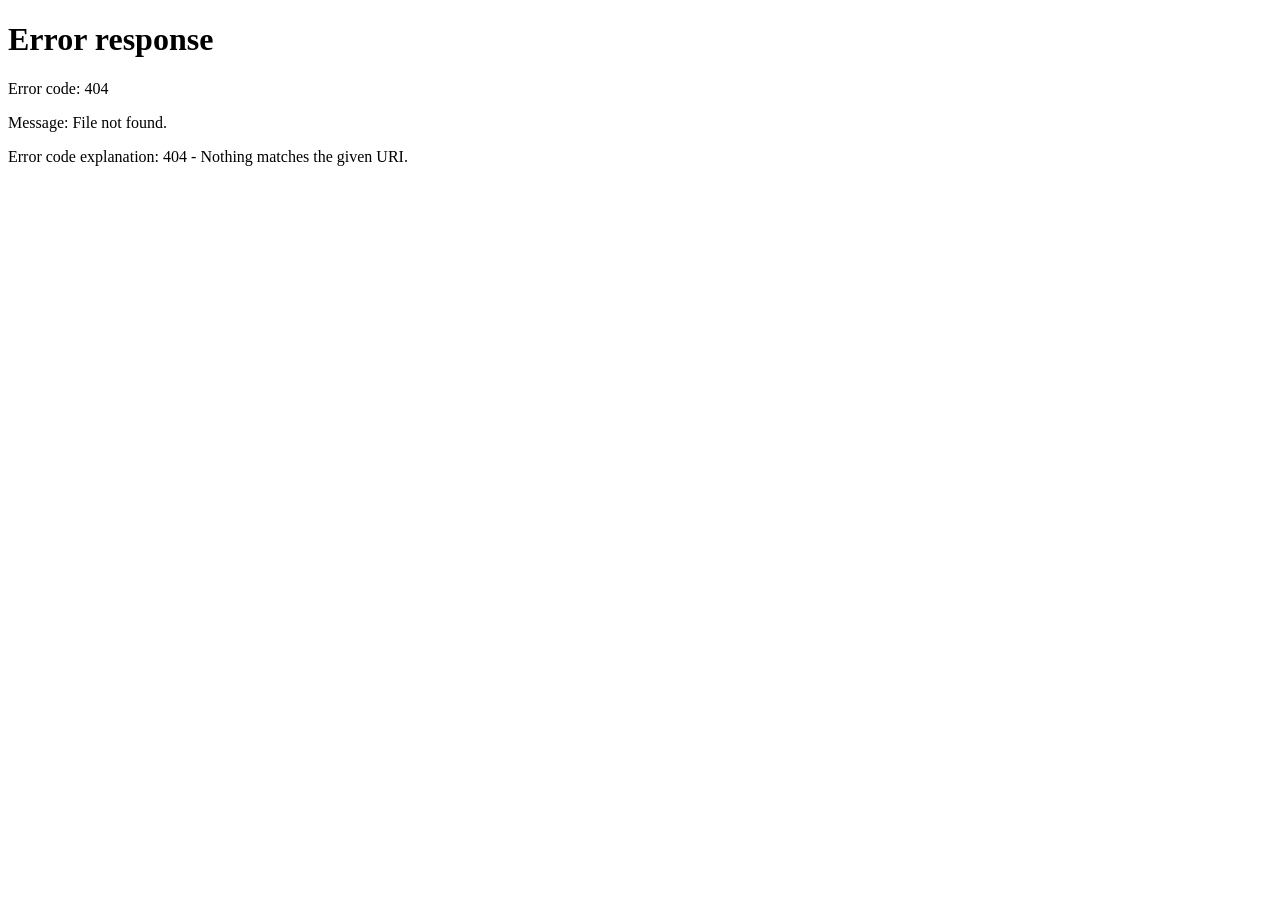
==== app.html @ 22ca903d "Update app.html" ====
<!DOCTYPE html>
<html lang="ar" dir="rtl">
<head>
<meta charset="UTF-8">
<meta name="viewport" content="width=device-width, initial-scale=1.0">
<link href="https://fonts.googleapis.com/css2?family=Cairo&display=swap" rel="stylesheet">
<title>تشغيل الأسطول</title>
<link rel="stylesheet" href="css/style.css">
</head>

<body>

<div class="sidebar">
  <h3>🚑 النظام</h3>
  <a href="dashboard.html">📊 لوحة القائد</a>
  <button onclick="logout()">تسجيل خروج</button>
</div>

<div class="main">

<h1>🚑 تشغيل الأسطول</h1>

<input type="text" placeholder="بحث" onkeyup="بحث_مركبة(this.value)">
<select id="قائمة_المركبات" onchange="تعبئة_المركبة()"></select>

<hr>

<input id="رقم_اللوحة">
<input id="الحروف">
<input id="النوع">
<input id="الموديل">
<input id="الشاصي">
<input id="العداد">
<input id="آخر_تغيير_زيت" readonly>

<hr>

<h3>إضافة صيانة</h3>
<input id="رقم_المركبة_صيانة">
<input id="نوع_الصيانة">

<button onclick="حفظ_صيانة()">حفظ</button>

</div>

<script src="config.js"></script>

<script>

// 🔐 حماية
if (localStorage.getItem("role") !== "operator") {
  location.href = "login.html";
}

// 🔌 بيانات
let بيانات_المركبات = [];
let بيانات_الزيت = [];

// تحميل JSONP
function تحميل_البيانات() {
  const s = document.createElement("script");
  s.src = API_URL + "?callback=استلام";
  document.body.appendChild(s);
}

function استلام(data) {
  بيانات_المركبات = data.fleet || [];
  بيانات_الزيت = data.oil || [];
  تحميل_القائمة();
}

// قائمة
function تحميل_القائمة() {
  let list = document.getElementById("قائمة_المركبات");
  list.innerHTML = "";

  بيانات_المركبات.slice(1).forEach(r => {
    let o = document.createElement("option");
    o.value = r[0];
    o.text = r[1] + " - " + r[3];
    list.appendChild(o);
  });
}

// تعبئة
function تعبئة_المركبة() {
  let id = document.getElementById("قائمة_المركبات").value;
  let m = بيانات_المركبات.find(x => x[0] == id);

  if (!m) return;

  document.getElementById("رقم_اللوحة").value = m[1];
  document.getElementById("الحروف").value = m[2];
  document.getElementById("النوع").value = m[3];
  document.getElementById("الموديل").value = m[4];
  document.getElementById("الشاصي").value = m[5];
  document.getElementById("العداد").value = m[6];
}

// بحث
function بحث_مركبة(v) {
  let list = document.getElementById("قائمة_المركبات");
  list.innerHTML = "";

  بيانات_المركبات.slice(1).forEach(r => {
    if (r.join(" ").includes(v)) {
      let o = document.createElement("option");
      o.value = r[0];
      o.text = r[1] + " - " + r[3];
      list.appendChild(o);
    }
  });
}

// حفظ صيانة
function حفظ_صيانة() {

  fetch(API_URL, {
    method: "POST",
    body: JSON.stringify({
      sheet: "الصيانة",
      values: [
        document.getElementById("رقم_المركبة_صيانة").value,
        new Date(),
        document.getElementById("نوع_الصيانة").value
      ]
    })
  });

  alert("تم الحفظ");
}

// خروج
function logout() {
  localStorage.clear();
  location.href = "login.html";
}

window.onload = تحميل_البيانات;

</script>

</body>
</html>
---- css/style.css ----
/* الخط */
body {
  font-family: 'Cairo', sans-serif;
  margin: 0;
  background: linear-gradient(135deg, #0b1e2d, #112f45);
  color: white;
}

/* ===== صفحة تسجيل الدخول ===== */

.login-page {
  display: flex;
  justify-content: center;
  align-items: center;
  height: 100vh;
}

/* صندوق الدخول */
.login-box {
  background: rgba(255, 255, 255, 0.05);
  backdrop-filter: blur(15px);
  padding: 40px;
  border-radius: 16px;
  width: 90%;
  max-width: 350px;
  text-align: center;
  box-shadow: 0 0 25px rgba(0,0,0,0.4);
}

.login-box h2 {
  margin-bottom: 20px;
}

/* الحقول */
input {
  width: 100%;
  padding: 12px;
  margin: 10px 0;
  border-radius: 8px;
  border: none;
  outline: none;
}

/* زر الدخول */
button {
  background: linear-gradient(45deg, #ff3b3b, #ff6b6b);
  color: white;
  padding: 12px;
  border: none;
  width: 100%;
  border-radius: 8px;
  font-weight: bold;
  cursor: pointer;
  transition: 0.3s;
}

button:hover {
  transform: scale(1.05);
}

/* ===== النظام ===== */

.sidebar {
  width: 220px;
  position: fixed;
  height: 100%;
  background: #091520;
  padding: 20px;
}

.sidebar a {
  display: block;
  margin: 10px 0;
  color: white;
  text-decoration: none;
}

/* المحتوى */
.main {
  margin-right: 240px;
  padding: 20px;
}

/* الكروت */
.cards {
  display: flex;
  flex-wrap: wrap;
}

.card {
  background: #122b40;
  padding: 20px;
  margin: 10px;
  border-radius: 10px;
  flex: 1;
  min-width: 150px;
}

/* ===== الموبايل 🔥 ===== */

@media (max-width: 768px) {

  .sidebar {
    width: 100%;
    height: auto;
    position: relative;
  }

  .main {
    margin-right: 0;
  }

  .cards {
    flex-direction: column;
  }

  .login-box {
    width: 95%;
  }
}
/* ===== الموبايل 🔥 ===== */

@media (max-width: 768px) {

  .sidebar {
    width: 100%;
    height: auto;
    position: relative;
  }

  .main {
    margin-right: 0;
  }

  .cards {
    flex-direction: column;
  }

  .login-box {
    width: 95%;
  }
}

/* ===== حجم الرسم البياني ===== */

.chart-container {
  width: 300px;
  height: 300px;
  margin: auto;
}

/* 📱 تحسين للجوال */

@media (max-width: 768px) {
  .chart-container {
    width: 90%;
    height: 250px;
  }
}
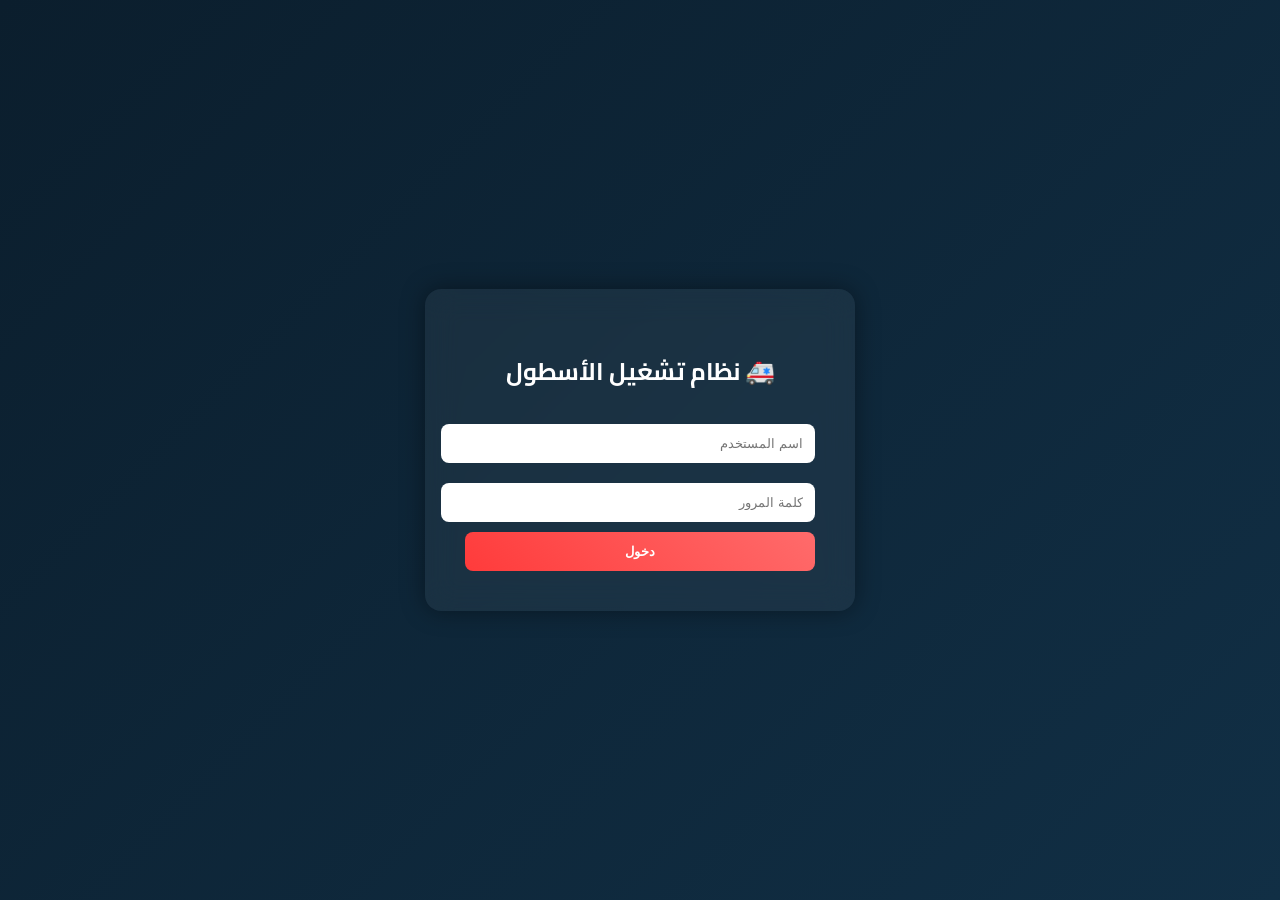
==== commit 94eaf15b: "Update app.html" ====
--- a/app.html
+++ b/app.html
@@ -49,7 +49,7 @@
 
 // 🔐 حماية
 if (localStorage.getItem("role") !== "operator") {
-  location.href = "login.html";
+  location.href = "index.html";
 }
 
 // 🔌 بيانات
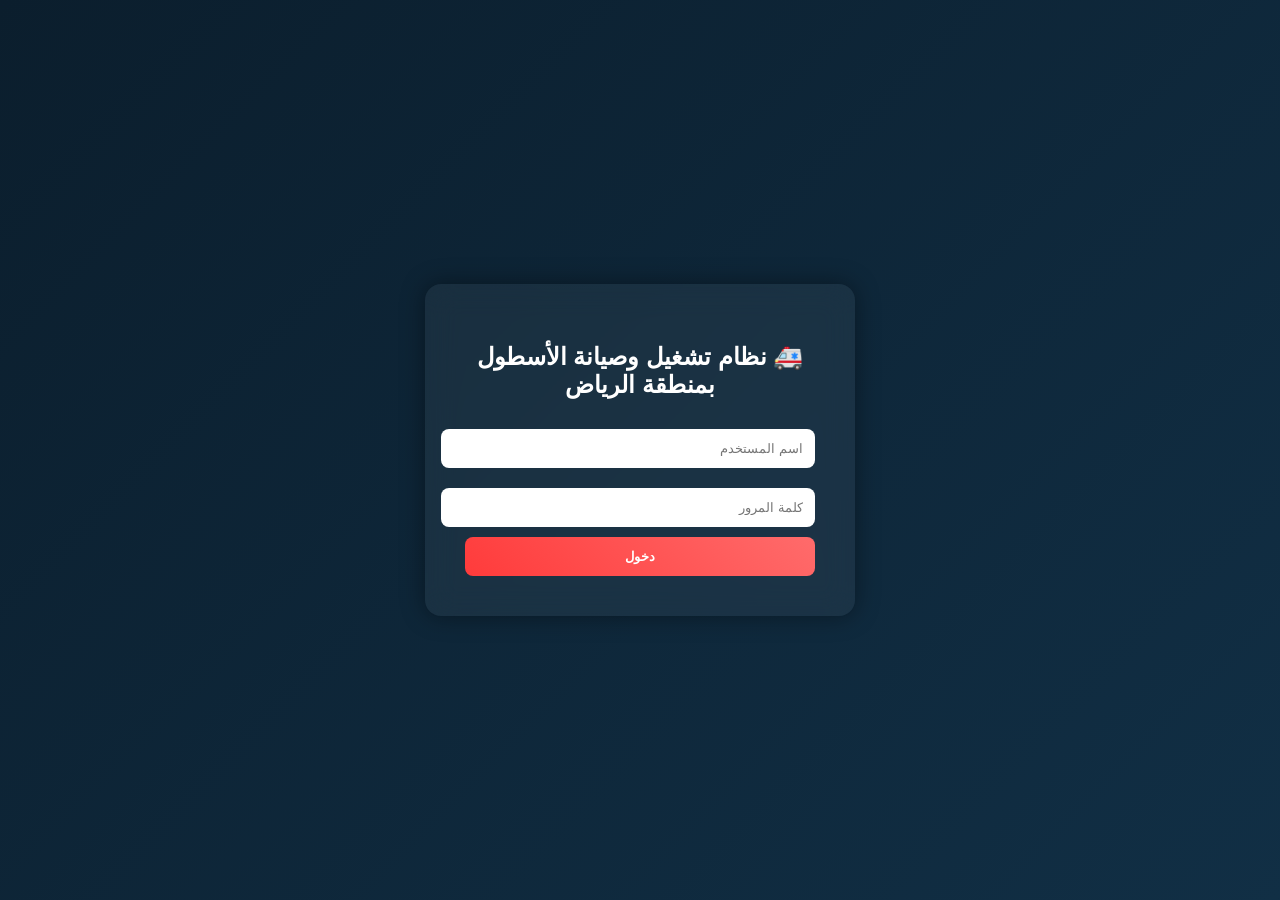
==== commit 23ed24b1: "Update app.html" ====
--- a/app.html
+++ b/app.html
@@ -10,36 +10,59 @@
 
 <body>
 
+<!-- 🧭 القائمة -->
 <div class="sidebar">
   <h3>🚑 النظام</h3>
   <a href="dashboard.html">📊 لوحة القائد</a>
   <button onclick="logout()">تسجيل خروج</button>
 </div>
 
+<!-- 🧑‍✈️ المحتوى -->
 <div class="main">
 
 <h1>🚑 تشغيل الأسطول</h1>
 
-<input type="text" placeholder="بحث" onkeyup="بحث_مركبة(this.value)">
+<label for="search">بحث</label>
+<input id="search" name="search" placeholder="بحث" onkeyup="بحث_مركبة(this.value)">
+
+<label for="قائمة_المركبات">المركبات</label>
 <select id="قائمة_المركبات" onchange="تعبئة_المركبة()"></select>
 
 <hr>
 
-<input id="رقم_اللوحة">
-<input id="الحروف">
-<input id="النوع">
-<input id="الموديل">
-<input id="الشاصي">
-<input id="العداد">
-<input id="آخر_تغيير_زيت" readonly>
+<label for="رقم_اللوحة">رقم اللوحة</label>
+<input id="رقم_اللوحة" name="رقم_اللوحة">
+
+<label for="الحروف">الحروف</label>
+<input id="الحروف" name="الحروف">
+
+<label for="النوع">النوع</label>
+<input id="النوع" name="النوع">
+
+<label for="الموديل">الموديل</label>
+<input id="الموديل" name="الموديل">
+
+<label for="الشاصي">الشاصي</label>
+<input id="الشاصي" name="الشاصي">
+
+<label for="العداد">العداد</label>
+<input id="العداد" name="العداد">
+
+<label for="آخر_تغيير_زيت">آخر تغيير زيت</label>
+<input id="آخر_تغيير_زيت" name="آخر_تغيير_زيت" readonly>
 
 <hr>
 
-<h3>إضافة صيانة</h3>
-<input id="رقم_المركبة_صيانة">
-<input id="نوع_الصيانة">
+<h3>🛠️ إضافة صيانة</h3>
 
-<button onclick="حفظ_صيانة()">حفظ</button>
+<label for="رقم_المركبة_صيانة">رقم المركبة</label>
+<input id="رقم_المركبة_صيانة" name="رقم_المركبة_صيانة">
+
+<label for="نوع_الصيانة">نوع الصيانة</label>
+<input id="نوع_الصيانة" name="نوع_الصيانة">
+
+  <button onclick="إرجاع_للخدمة()">🟢 إرجاع للخدمة</button>
+<button id="btnMaintenance" onclick="حفظ_صيانة()">💾 حفظ</button>
 
 </div>
 
@@ -47,29 +70,49 @@
 
 <script>
 
-// 🔐 حماية
-if (localStorage.getItem("role") !== "operator") {
-  location.href = "index.html";
-}
+// 🚀 تشغيل بعد تحميل الصفحة
+window.onload = function() {
 
-// 🔌 بيانات
+  // 🔐 الصلاحيات
+  const الصلاحيات = (localStorage.getItem("roles") || "").split(",");
+
+  // ❌ منع الدخول
+  if (
+    !الصلاحيات.includes("الأسطول") &&
+    !الصلاحيات.includes("مدير") &&
+    !الصلاحيات.includes("مشرف")
+  ) {
+    location.href = "index.html";
+    return;
+  }
+
+  // 🔒 إخفاء زر الصيانة
+  if (!الصلاحيات.includes("الصيانة") && !الصلاحيات.includes("مدير")) {
+    document.getElementById("btnMaintenance").style.display = "none";
+  }
+
+  تحميل_البيانات();
+};
+
+// البيانات
 let بيانات_المركبات = [];
 let بيانات_الزيت = [];
 
-// تحميل JSONP
+// تحميل البيانات
 function تحميل_البيانات() {
   const s = document.createElement("script");
-  s.src = API_URL + "?callback=استلام";
+  s.src = API_URL + "?callback=استلام_بيانات";
   document.body.appendChild(s);
 }
 
-function استلام(data) {
+// استلام
+function استلام_بيانات(data) {
   بيانات_المركبات = data.fleet || [];
   بيانات_الزيت = data.oil || [];
   تحميل_القائمة();
 }
 
-// قائمة
+// القائمة
 function تحميل_القائمة() {
   let list = document.getElementById("قائمة_المركبات");
   list.innerHTML = "";
@@ -115,28 +158,33 @@
 // حفظ صيانة
 function حفظ_صيانة() {
 
-  fetch(API_URL, {
-    method: "POST",
-    body: JSON.stringify({
-      sheet: "الصيانة",
-      values: [
-        document.getElementById("رقم_المركبة_صيانة").value,
-        new Date(),
-        document.getElementById("نوع_الصيانة").value
-      ]
-    })
-  });
+  const الصلاحيات = (localStorage.getItem("roles") || "").split(",");
 
-  alert("تم الحفظ");
+  if (!الصلاحيات.includes("الصيانة") && !الصلاحيات.includes("مدير")) {
+    alert("❌ لا تملك صلاحية");
+    return;
+  }
+
+  const url = API_URL 
+    + "?action=addMaintenance"
+    + "&car=" + document.getElementById("رقم_المركبة_صيانة").value
+    + "&type=" + document.getElementById("نوع_الصيانة").value
+    + "&callback=تم";
+
+  const s = document.createElement("script");
+  s.src = url;
+  document.body.appendChild(s);
+}
+
+function تم() {
+  alert("✅ تم الحفظ");
 }
 
 // خروج
 function logout() {
   localStorage.clear();
-  location.href = "login.html";
+  location.href = "index.html";
 }
-
-window.onload = تحميل_البيانات;
 
 </script>
 
--- a/css/style.css
+++ b/css/style.css
@@ -32,7 +32,7 @@
 }
 
 /* الحقول */
-input {
+input, select, textarea {
   width: 100%;
   padding: 12px;
   margin: 10px 0;
@@ -41,7 +41,7 @@
   outline: none;
 }
 
-/* زر الدخول */
+/* زر */
 button {
   background: linear-gradient(45deg, #ff3b3b, #ff6b6b);
   color: white;
@@ -75,6 +75,10 @@
   text-decoration: none;
 }
 
+.sidebar button {
+  margin-top: 20px;
+}
+
 /* المحتوى */
 .main {
   margin-right: 240px;
@@ -94,6 +98,65 @@
   border-radius: 10px;
   flex: 1;
   min-width: 150px;
+  text-align: center;
+  font-size: 18px;
+}
+
+/* ===== التنبيهات ===== */
+
+.alert {
+  background: #ff3b3b;
+  padding: 10px;
+  margin: 8px 0;
+  border-radius: 6px;
+  font-weight: bold;
+}
+
+/* ===== المودال (إدارة المستخدمين) ===== */
+
+.modal {
+  display: none;
+  position: fixed;
+  z-index: 999;
+  right: 0;
+  top: 0;
+  width: 100%;
+  height: 100%;
+  background: rgba(0,0,0,0.7);
+}
+
+.modal-content {
+  background: #0b1f33;
+  margin: 5% auto;
+  padding: 20px;
+  width: 80%;
+  border-radius: 10px;
+  color: white;
+}
+
+.close {
+  float: left;
+  cursor: pointer;
+  font-size: 20px;
+}
+
+/* جدول */
+table {
+  width: 100%;
+  border-collapse: collapse;
+}
+
+table th, table td {
+  padding: 10px;
+  text-align: center;
+}
+
+/* ===== الرسم البياني ===== */
+
+.chart-container {
+  width: 300px;
+  height: 300px;
+  margin: auto;
 }
 
 /* ===== الموبايل 🔥 ===== */
@@ -117,41 +180,7 @@
   .login-box {
     width: 95%;
   }
-}
-/* ===== الموبايل 🔥 ===== */
 
-@media (max-width: 768px) {
-
-  .sidebar {
-    width: 100%;
-    height: auto;
-    position: relative;
-  }
-
-  .main {
-    margin-right: 0;
-  }
-
-  .cards {
-    flex-direction: column;
-  }
-
-  .login-box {
-    width: 95%;
-  }
-}
-
-/* ===== حجم الرسم البياني ===== */
-
-.chart-container {
-  width: 300px;
-  height: 300px;
-  margin: auto;
-}
-
-/* 📱 تحسين للجوال */
-
-@media (max-width: 768px) {
   .chart-container {
     width: 90%;
     height: 250px;
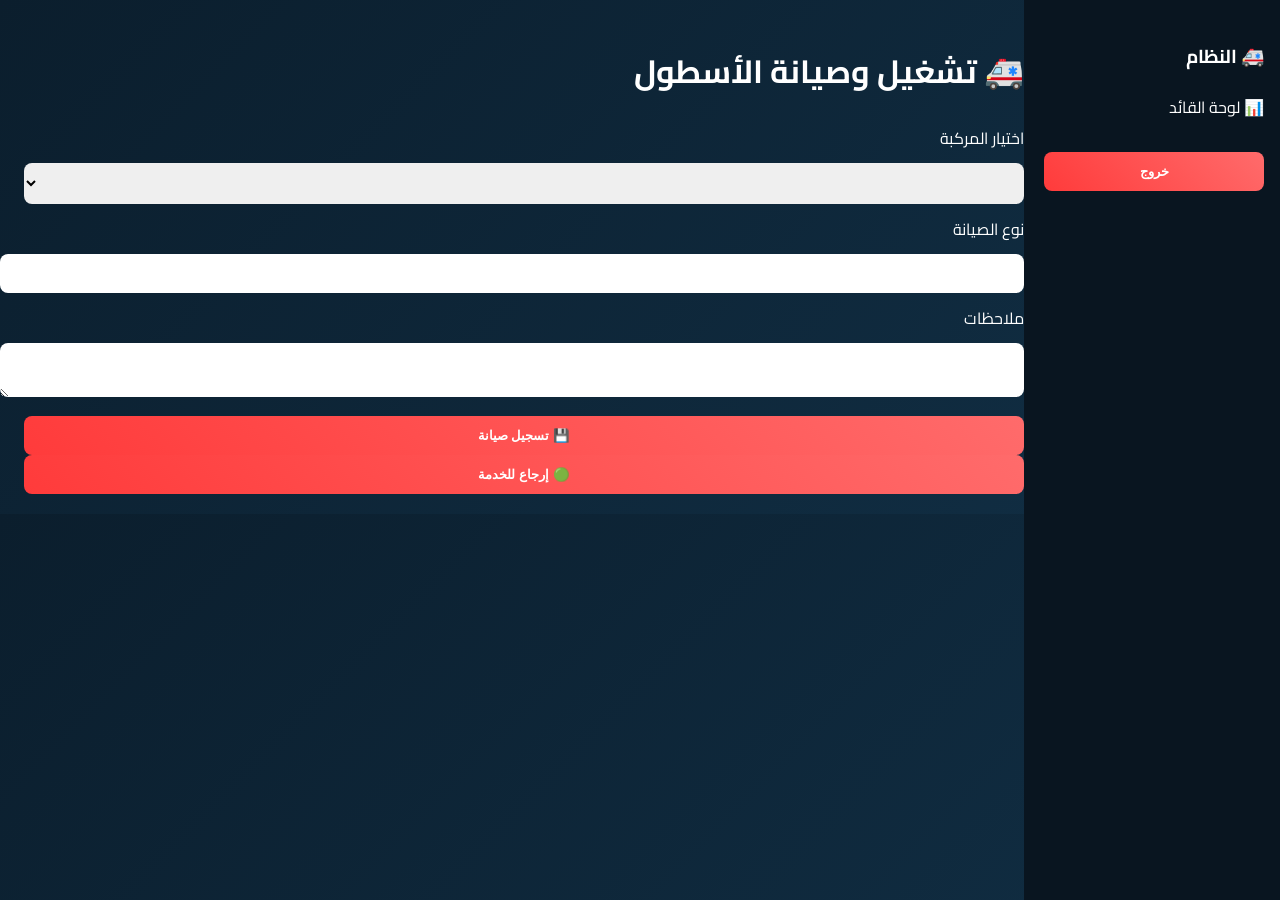
==== commit e3c4cd1a: "Update app.html" ====
--- a/app.html
+++ b/app.html
@@ -10,59 +10,27 @@
 
 <body>
 
-<!-- 🧭 القائمة -->
 <div class="sidebar">
   <h3>🚑 النظام</h3>
   <a href="dashboard.html">📊 لوحة القائد</a>
-  <button onclick="logout()">تسجيل خروج</button>
+  <button onclick="logout()">خروج</button>
 </div>
 
-<!-- 🧑‍✈️ المحتوى -->
 <div class="main">
 
-<h1>🚑 تشغيل الأسطول</h1>
+<h1>🚑 تشغيل وصيانة الأسطول</h1>
 
-<label for="search">بحث</label>
-<input id="search" name="search" placeholder="بحث" onkeyup="بحث_مركبة(this.value)">
+<label>اختيار المركبة</label>
+<select id="carSelect"></select>
 
-<label for="قائمة_المركبات">المركبات</label>
-<select id="قائمة_المركبات" onchange="تعبئة_المركبة()"></select>
+<label>نوع الصيانة</label>
+<input id="type">
 
-<hr>
+<label>ملاحظات</label>
+<textarea id="note"></textarea>
 
-<label for="رقم_اللوحة">رقم اللوحة</label>
-<input id="رقم_اللوحة" name="رقم_اللوحة">
-
-<label for="الحروف">الحروف</label>
-<input id="الحروف" name="الحروف">
-
-<label for="النوع">النوع</label>
-<input id="النوع" name="النوع">
-
-<label for="الموديل">الموديل</label>
-<input id="الموديل" name="الموديل">
-
-<label for="الشاصي">الشاصي</label>
-<input id="الشاصي" name="الشاصي">
-
-<label for="العداد">العداد</label>
-<input id="العداد" name="العداد">
-
-<label for="آخر_تغيير_زيت">آخر تغيير زيت</label>
-<input id="آخر_تغيير_زيت" name="آخر_تغيير_زيت" readonly>
-
-<hr>
-
-<h3>🛠️ إضافة صيانة</h3>
-
-<label for="رقم_المركبة_صيانة">رقم المركبة</label>
-<input id="رقم_المركبة_صيانة" name="رقم_المركبة_صيانة">
-
-<label for="نوع_الصيانة">نوع الصيانة</label>
-<input id="نوع_الصيانة" name="نوع_الصيانة">
-
-  <button onclick="إرجاع_للخدمة()">🟢 إرجاع للخدمة</button>
-<button id="btnMaintenance" onclick="حفظ_صيانة()">💾 حفظ</button>
+<button onclick="saveMaintenance()">💾 تسجيل صيانة</button>
+<button onclick="returnService()">🟢 إرجاع للخدمة</button>
 
 </div>
 
@@ -70,54 +38,26 @@
 
 <script>
 
-// 🚀 تشغيل بعد تحميل الصفحة
+let fleetData = [];
+
 window.onload = function() {
-
-  // 🔐 الصلاحيات
-  const الصلاحيات = (localStorage.getItem("roles") || "").split(",");
-
-  // ❌ منع الدخول
-  if (
-    !الصلاحيات.includes("الأسطول") &&
-    !الصلاحيات.includes("مدير") &&
-    !الصلاحيات.includes("مشرف")
-  ) {
-    location.href = "index.html";
-    return;
-  }
-
-  // 🔒 إخفاء زر الصيانة
-  if (!الصلاحيات.includes("الصيانة") && !الصلاحيات.includes("مدير")) {
-    document.getElementById("btnMaintenance").style.display = "none";
-  }
-
-  تحميل_البيانات();
+  loadData();
 };
 
-// البيانات
-let بيانات_المركبات = [];
-let بيانات_الزيت = [];
-
-// تحميل البيانات
-function تحميل_البيانات() {
+function loadData() {
   const s = document.createElement("script");
-  s.src = API_URL + "?callback=استلام_بيانات";
+  s.src = API_URL + "?callback=loadApp";
   document.body.appendChild(s);
 }
 
-// استلام
-function استلام_بيانات(data) {
-  بيانات_المركبات = data.fleet || [];
-  بيانات_الزيت = data.oil || [];
-  تحميل_القائمة();
-}
+function loadApp(data) {
 
-// القائمة
-function تحميل_القائمة() {
-  let list = document.getElementById("قائمة_المركبات");
+  fleetData = data.fleet || [];
+
+  let list = document.getElementById("carSelect");
   list.innerHTML = "";
 
-  بيانات_المركبات.slice(1).forEach(r => {
+  fleetData.slice(1).forEach(r => {
     let o = document.createElement("option");
     o.value = r[0];
     o.text = r[1] + " - " + r[3];
@@ -125,62 +65,38 @@
   });
 }
 
-// تعبئة
-function تعبئة_المركبة() {
-  let id = document.getElementById("قائمة_المركبات").value;
-  let m = بيانات_المركبات.find(x => x[0] == id);
-
-  if (!m) return;
-
-  document.getElementById("رقم_اللوحة").value = m[1];
-  document.getElementById("الحروف").value = m[2];
-  document.getElementById("النوع").value = m[3];
-  document.getElementById("الموديل").value = m[4];
-  document.getElementById("الشاصي").value = m[5];
-  document.getElementById("العداد").value = m[6];
-}
-
-// بحث
-function بحث_مركبة(v) {
-  let list = document.getElementById("قائمة_المركبات");
-  list.innerHTML = "";
-
-  بيانات_المركبات.slice(1).forEach(r => {
-    if (r.join(" ").includes(v)) {
-      let o = document.createElement("option");
-      o.value = r[0];
-      o.text = r[1] + " - " + r[3];
-      list.appendChild(o);
-    }
-  });
-}
-
-// حفظ صيانة
-function حفظ_صيانة() {
-
-  const الصلاحيات = (localStorage.getItem("roles") || "").split(",");
-
-  if (!الصلاحيات.includes("الصيانة") && !الصلاحيات.includes("مدير")) {
-    alert("❌ لا تملك صلاحية");
-    return;
-  }
+// 🛠️ صيانة
+function saveMaintenance() {
 
   const url = API_URL 
     + "?action=addMaintenance"
-    + "&car=" + document.getElementById("رقم_المركبة_صيانة").value
-    + "&type=" + document.getElementById("نوع_الصيانة").value
-    + "&callback=تم";
+    + "&car=" + carSelect.value
+    + "&type=" + type.value
+    + "&note=" + encodeURIComponent(note.value)
+    + "&callback=done";
 
-  const s = document.createElement("script");
+  let s = document.createElement("script");
   s.src = url;
   document.body.appendChild(s);
 }
 
-function تم() {
-  alert("✅ تم الحفظ");
+// 🟢 جاهزية
+function returnService() {
+
+  const url = API_URL 
+    + "?action=returnToService"
+    + "&car=" + carSelect.value
+    + "&callback=done";
+
+  let s = document.createElement("script");
+  s.src = url;
+  document.body.appendChild(s);
 }
 
-// خروج
+function done() {
+  alert("✅ تم التنفيذ");
+}
+
 function logout() {
   localStorage.clear();
   location.href = "index.html";
